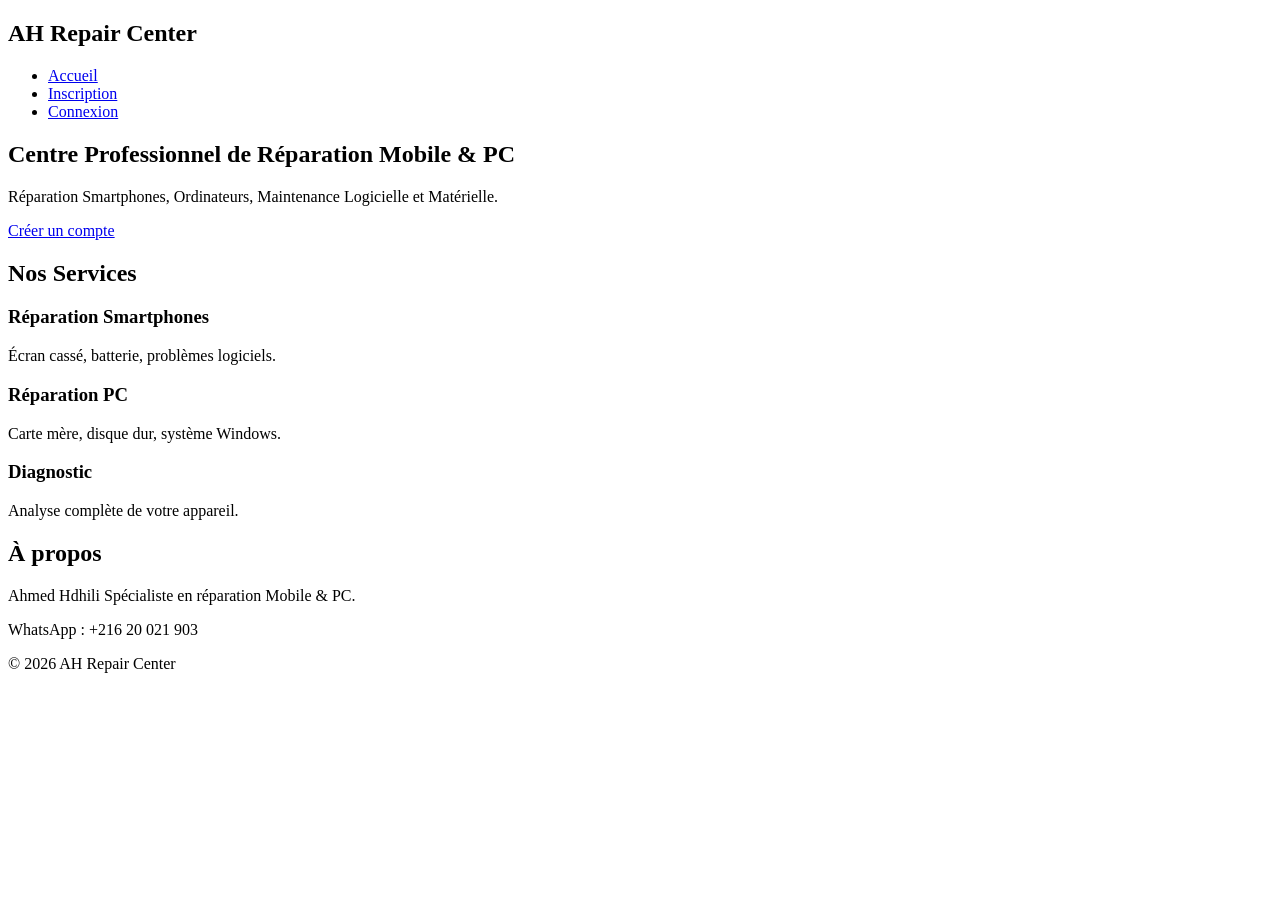
==== index.html @ b54d8ae5 ""first commit"" ====
<!DOCTYPE html>
<html lang="fr">

<head>

<meta charset="UTF-8">

<meta name="viewport" content="width=device-width, initial-scale=1.0">

<title>Ahmed Hdhili Repair Center</title>

<link rel="stylesheet" href="css/style.css">

</head>

<body>

<header>

<div class="logo">

<h2>AH Repair Center</h2>

</div>

<nav>

<ul>

<li>
<a href="index.html">Accueil</a>
</li>

<li>
<a href="register.html">Inscription</a>
</li>

<li>
<a href="login.html">Connexion</a>
</li>

</ul>

</nav>

</header>

<section class="hero">

<div class="hero-content">

<h1>
Centre Professionnel de Réparation
Mobile & PC
</h1>

<p>
Réparation Smartphones, Ordinateurs,
Maintenance Logicielle et Matérielle.
</p>

<a href="register.html" class="btn">
Créer un compte
</a>

</div>

</section>

<section class="services">

<h2>Nos Services</h2>

<div class="service-box">

<div class="card">

<h3>Réparation Smartphones</h3>

<p>
Écran cassé, batterie,
problèmes logiciels.
</p>

</div>

<div class="card">

<h3>Réparation PC</h3>

<p>
Carte mère, disque dur,
système Windows.
</p>

</div>

<div class="card">

<h3>Diagnostic</h3>

<p>
Analyse complète
de votre appareil.
</p>

</div>

</div>

</section>

<section class="about">

<h2>À propos</h2>

<p>

Ahmed Hdhili

Spécialiste en réparation
Mobile & PC.

</p>

</section>

<footer>

<p>

WhatsApp :
+216 20 021 903

</p>

<p>

© 2026 AH Repair Center

</p>

</footer>

</body>

</html>
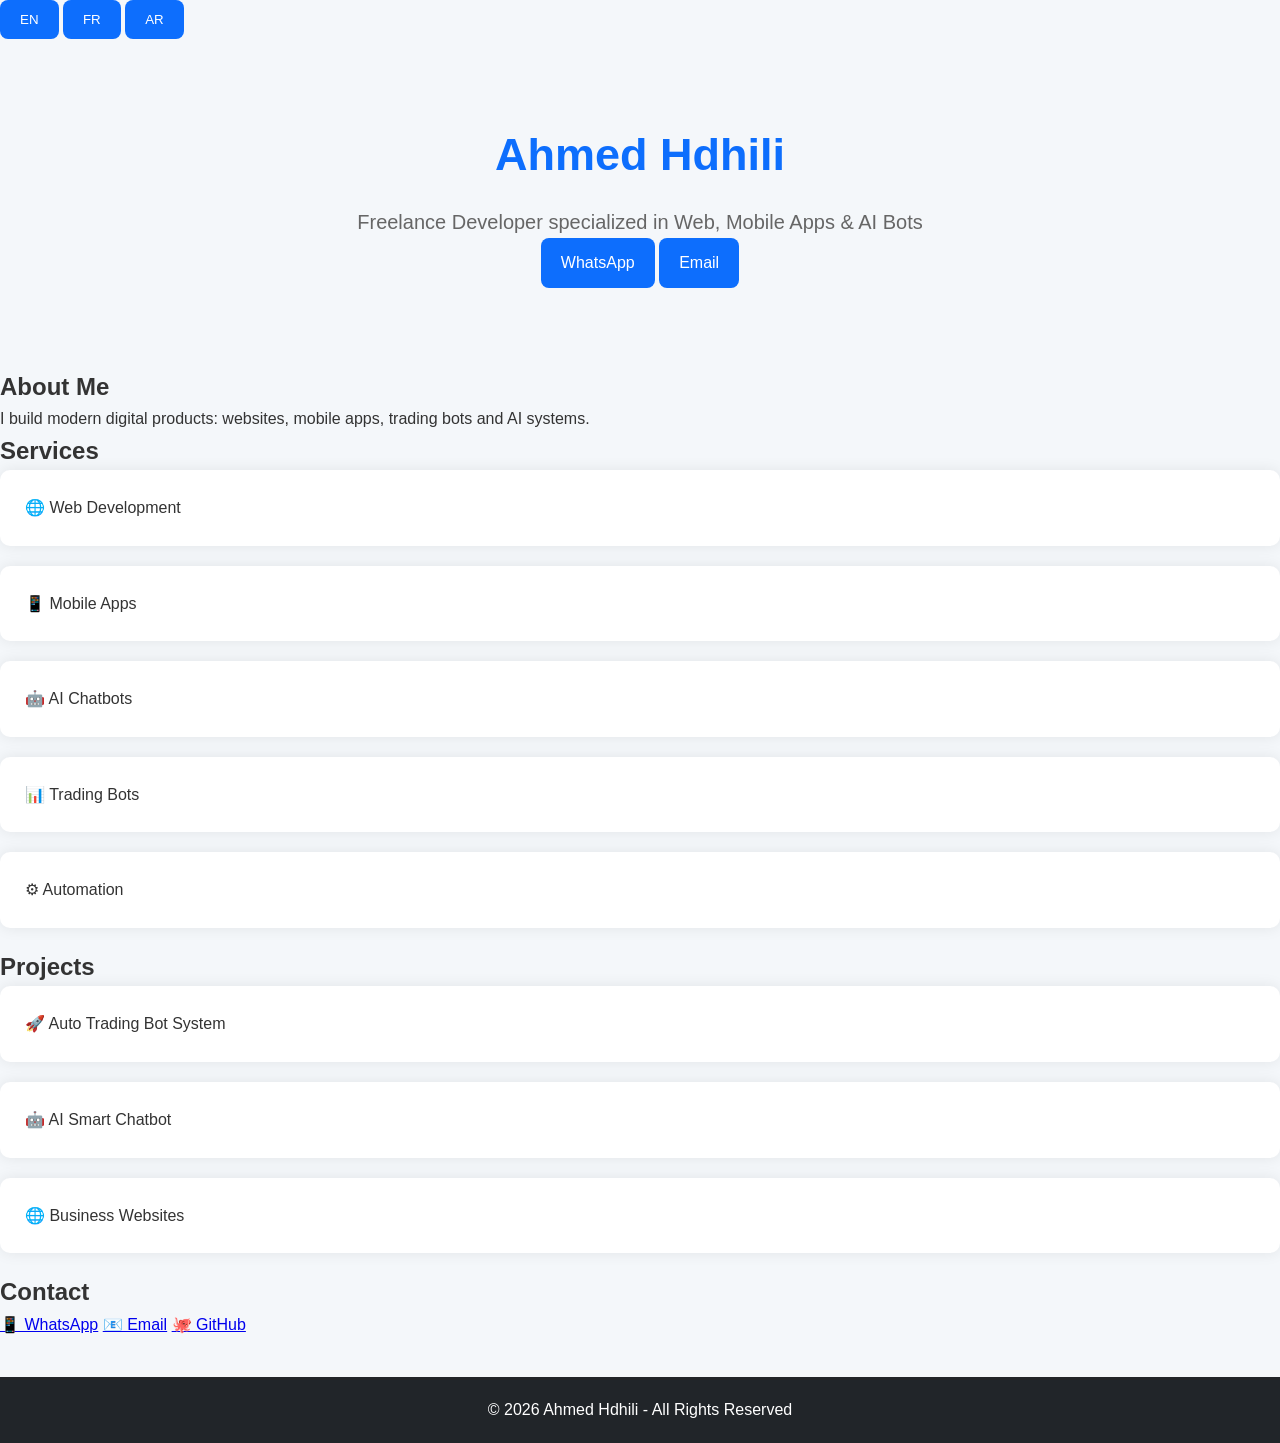
==== commit c4bf7a2a: "Update index.html" ====
--- a/index.html
+++ b/index.html
@@ -1,147 +1,110 @@
-<!DOCTYPE html>
-<html lang="fr">
-
-<head>
-
-<meta charset="UTF-8">
-
-<meta name="viewport" content="width=device-width, initial-scale=1.0">
-
-<title>Ahmed Hdhili Repair Center</title>
-
-<link rel="stylesheet" href="css/style.css">
-
-</head>
-
-<body>
-
-<header>
-
-<div class="logo">
-
-<h2>AH Repair Center</h2>
-
-</div>
-
-<nav>
-
-<ul>
-
-<li>
-<a href="index.html">Accueil</a>
-</li>
-
-<li>
-<a href="register.html">Inscription</a>
-</li>
-
-<li>
-<a href="login.html">Connexion</a>
-</li>
-
-</ul>
-
-</nav>
-
-</header>
-
-<section class="hero">
-
-<div class="hero-content">
-
-<h1>
-Centre Professionnel de Réparation
-Mobile & PC
-</h1>
-
-<p>
-Réparation Smartphones, Ordinateurs,
-Maintenance Logicielle et Matérielle.
-</p>
-
-<a href="register.html" class="btn">
-Créer un compte
-</a>
-
-</div>
-
-</section>
-
-<section class="services">
-
-<h2>Nos Services</h2>
-
-<div class="service-box">
-
-<div class="card">
-
-<h3>Réparation Smartphones</h3>
-
-<p>
-Écran cassé, batterie,
-problèmes logiciels.
-</p>
-
-</div>
-
-<div class="card">
-
-<h3>Réparation PC</h3>
-
-<p>
-Carte mère, disque dur,
-système Windows.
-</p>
-
-</div>
-
-<div class="card">
-
-<h3>Diagnostic</h3>
-
-<p>
-Analyse complète
-de votre appareil.
-</p>
-
-</div>
-
-</div>
-
-</section>
-
-<section class="about">
-
-<h2>À propos</h2>
-
-<p>
-
-Ahmed Hdhili
-
-Spécialiste en réparation
-Mobile & PC.
-
-</p>
-
-</section>
-
-<footer>
-
-<p>
-
-WhatsApp :
-+216 20 021 903
-
-</p>
-
-<p>
-
-© 2026 AH Repair Center
-
-</p>
-
-</footer>
-
-</body>
-
+<!DOCTYPE html>
+<html lang="en">
+<head>
+<meta charset="UTF-8">
+<meta name="viewport" content="width=device-width, initial-scale=1.0">
+
+<title>Ahmed Hdhili | Freelance Developer</title>
+
+<meta name="description" content="Ahmed Hdhili - Freelance Web, Mobile & AI Developer">
+<meta name="keywords" content="developer, freelancer, web, mobile, bots, tunisia">
+
+<link rel="stylesheet" href="style.css">
+
+<!-- Google Font -->
+<link href="https://fonts.googleapis.com/css2?family=Poppins:wght@300;400;600;800&display=swap" rel="stylesheet">
+
+<!-- GSAP Animation -->
+<script src="https://cdnjs.cloudflare.com/ajax/libs/gsap/3.12.2/gsap.min.js"></script>
+
+</head>
+
+<body>
+
+<!-- TOP BAR -->
+<div class="topbar">
+  <button onclick="setLang('en')">EN</button>
+  <button onclick="setLang('fr')">FR</button>
+  <button onclick="setLang('ar')">AR</button>
+</div>
+
+<!-- HERO -->
+<section class="hero">
+
+  <h1 id="name">Ahmed Hdhili</h1>
+
+  <h2 class="typing"></h2>
+
+  <p id="desc">
+    Freelance Developer specialized in Web, Mobile Apps & AI Bots
+  </p>
+
+  <div class="buttons">
+    <a href="https://wa.me/21620021903" class="btn wa">WhatsApp</a>
+    <a href="mailto:ahdhili832@gmail.com" class="btn mail">Email</a>
+  </div>
+
+</section>
+
+<!-- ABOUT -->
+<section class="section">
+  <h2>About Me</h2>
+  <p id="aboutText">
+    I build modern digital products: websites, mobile apps, trading bots and AI systems.
+  </p>
+</section>
+
+<!-- SERVICES -->
+<section class="section dark">
+
+  <h2>Services</h2>
+
+  <div class="grid">
+
+    <div class="card">🌐 Web Development</div>
+    <div class="card">📱 Mobile Apps</div>
+    <div class="card">🤖 AI Chatbots</div>
+    <div class="card">📊 Trading Bots</div>
+    <div class="card">⚙ Automation</div>
+
+  </div>
+
+</section>
+
+<!-- PROJECTS -->
+<section class="section">
+
+  <h2>Projects</h2>
+
+  <div class="grid">
+
+    <div class="card glow">🚀 Auto Trading Bot System</div>
+    <div class="card glow">🤖 AI Smart Chatbot</div>
+    <div class="card glow">🌐 Business Websites</div>
+
+  </div>
+
+</section>
+
+<!-- CONTACT -->
+<section class="section dark">
+
+  <h2>Contact</h2>
+
+  <div class="contact">
+
+    <a href="https://wa.me/21620021903" class="contact-btn">📱 WhatsApp</a>
+    <a href="mailto:ahdhili832@gmail.com" class="contact-btn">📧 Email</a>
+    <a href="https://github.com/ahmedhdhili832-dotcom" class="contact-btn">🐙 GitHub</a>
+
+  </div>
+
+</section>
+
+<footer>
+  <p>© 2026 Ahmed Hdhili - All Rights Reserved</p>
+</footer>
+
+<script src="script.js"></script>
+</body>
 </html>
--- a/style.css
+++ b/style.css
@@ -0,0 +1,241 @@
+/* =========================
+   Repair Center Style
+========================= */
+
+*{
+    margin:0;
+    padding:0;
+    box-sizing:border-box;
+    font-family:Arial, Helvetica, sans-serif;
+}
+
+body{
+    background:#f4f7fa;
+    color:#333;
+    line-height:1.6;
+}
+
+/* Header */
+
+header{
+    background:#0d6efd;
+    color:white;
+    padding:20px;
+    text-align:center;
+    box-shadow:0 2px 10px rgba(0,0,0,0.1);
+}
+
+header h1{
+    font-size:32px;
+}
+
+/* Navigation */
+
+nav{
+    background:#084298;
+    padding:15px;
+    text-align:center;
+}
+
+nav a{
+    color:white;
+    text-decoration:none;
+    margin:0 15px;
+    font-weight:bold;
+    transition:0.3s;
+}
+
+nav a:hover{
+    color:#ffc107;
+}
+
+/* Main Container */
+
+.container{
+    width:90%;
+    max-width:1200px;
+    margin:30px auto;
+}
+
+/* Cards */
+
+.card{
+    background:white;
+    padding:25px;
+    border-radius:10px;
+    box-shadow:0 0 15px rgba(0,0,0,0.08);
+    margin-bottom:20px;
+}
+
+.card h2{
+    margin-bottom:15px;
+    color:#0d6efd;
+}
+
+/* Forms */
+
+form{
+    background:white;
+    padding:25px;
+    border-radius:10px;
+    box-shadow:0 0 15px rgba(0,0,0,0.08);
+}
+
+input,
+select,
+textarea{
+    width:100%;
+    padding:12px;
+    margin:10px 0;
+    border:1px solid #ccc;
+    border-radius:8px;
+    font-size:16px;
+}
+
+input:focus,
+select:focus,
+textarea:focus{
+    border-color:#0d6efd;
+    outline:none;
+}
+
+/* Buttons */
+
+button,
+.btn{
+    background:#0d6efd;
+    color:white;
+    border:none;
+    padding:12px 20px;
+    border-radius:8px;
+    cursor:pointer;
+    text-decoration:none;
+    display:inline-block;
+    transition:0.3s;
+}
+
+button:hover,
+.btn:hover{
+    background:#084298;
+}
+
+/* Tables */
+
+table{
+    width:100%;
+    border-collapse:collapse;
+    background:white;
+    box-shadow:0 0 10px rgba(0,0,0,0.08);
+}
+
+table th{
+    background:#0d6efd;
+    color:white;
+    padding:12px;
+}
+
+table td{
+    padding:12px;
+    border-bottom:1px solid #ddd;
+}
+
+table tr:hover{
+    background:#f8f9fa;
+}
+
+/* Status Colors */
+
+.pending{
+    color:#ffc107;
+    font-weight:bold;
+}
+
+.diagnostic{
+    color:#0dcaf0;
+    font-weight:bold;
+}
+
+.repairing{
+    color:#fd7e14;
+    font-weight:bold;
+}
+
+.completed{
+    color:#198754;
+    font-weight:bold;
+}
+
+/* Dashboard */
+
+.stats{
+    display:flex;
+    gap:20px;
+    flex-wrap:wrap;
+}
+
+.stat-box{
+    flex:1;
+    min-width:250px;
+    background:white;
+    padding:20px;
+    border-radius:10px;
+    text-align:center;
+    box-shadow:0 0 15px rgba(0,0,0,0.08);
+}
+
+.stat-box h3{
+    color:#0d6efd;
+    margin-bottom:10px;
+}
+
+.stat-box p{
+    font-size:28px;
+    font-weight:bold;
+}
+
+/* Hero Section */
+
+.hero{
+    text-align:center;
+    padding:80px 20px;
+}
+
+.hero h1{
+    font-size:45px;
+    color:#0d6efd;
+    margin-bottom:15px;
+}
+
+.hero p{
+    font-size:20px;
+    color:#666;
+}
+
+/* Footer */
+
+footer{
+    background:#212529;
+    color:white;
+    text-align:center;
+    padding:20px;
+    margin-top:40px;
+}
+
+/* Responsive */
+
+@media(max-width:768px){
+
+    .stats{
+        flex-direction:column;
+    }
+
+    .hero h1{
+        font-size:32px;
+    }
+
+    nav a{
+        display:block;
+        margin:10px 0;
+    }
+
+}
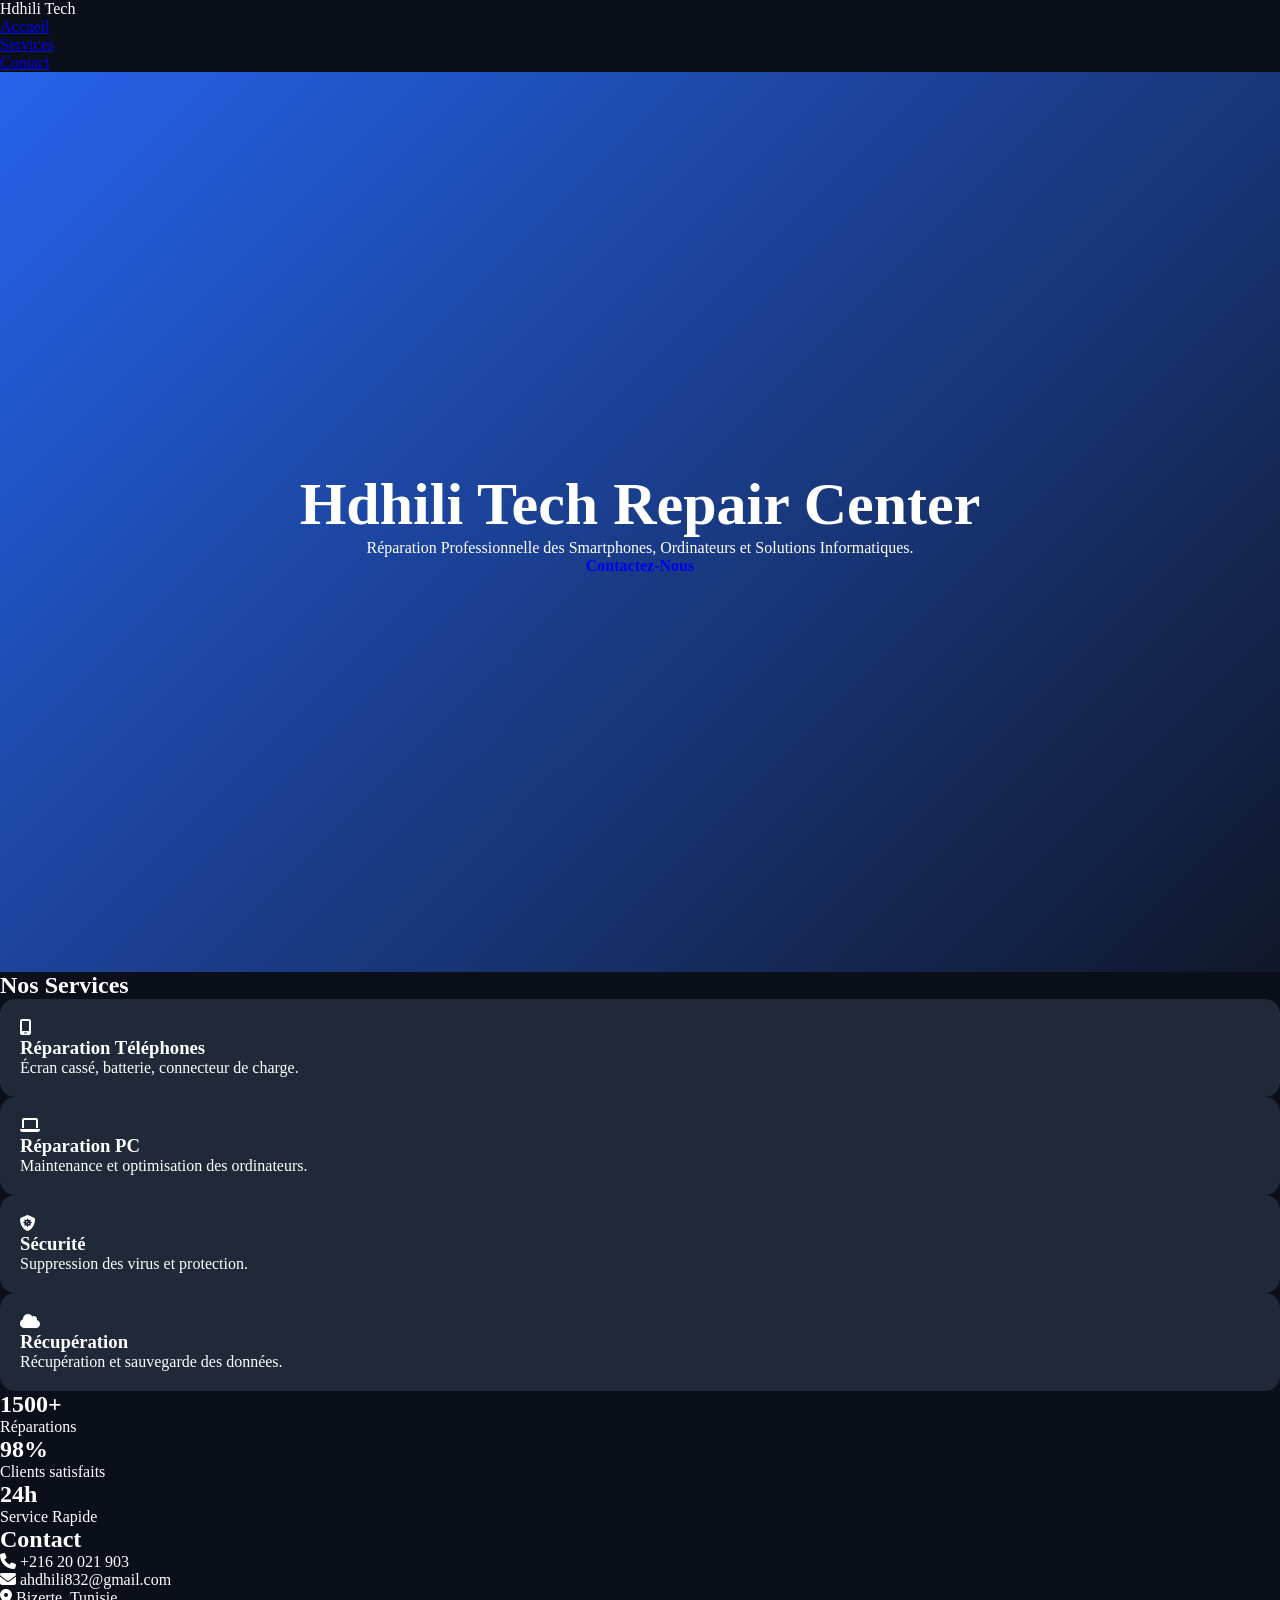
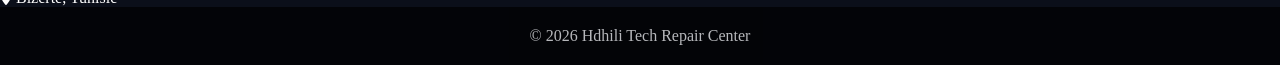
==== commit 0915f450: "Update index.html" ====
--- a/index.html
+++ b/index.html
@@ -1,110 +1,128 @@
 <!DOCTYPE html>
-<html lang="en">
+<html lang="fr">
 <head>
 <meta charset="UTF-8">
 <meta name="viewport" content="width=device-width, initial-scale=1.0">
-
-<title>Ahmed Hdhili | Freelance Developer</title>
-
-<meta name="description" content="Ahmed Hdhili - Freelance Web, Mobile & AI Developer">
-<meta name="keywords" content="developer, freelancer, web, mobile, bots, tunisia">
+<title>Hdhili Tech Repair Center</title>
 
 <link rel="stylesheet" href="style.css">
 
-<!-- Google Font -->
-<link href="https://fonts.googleapis.com/css2?family=Poppins:wght@300;400;600;800&display=swap" rel="stylesheet">
-
-<!-- GSAP Animation -->
-<script src="https://cdnjs.cloudflare.com/ajax/libs/gsap/3.12.2/gsap.min.js"></script>
-
+<link rel="stylesheet"
+href="https://cdnjs.cloudflare.com/ajax/libs/font-awesome/6.5.1/css/all.min.css">
 </head>
 
 <body>
 
-<!-- TOP BAR -->
-<div class="topbar">
-  <button onclick="setLang('en')">EN</button>
-  <button onclick="setLang('fr')">FR</button>
-  <button onclick="setLang('ar')">AR</button>
-</div>
+<nav>
+    <div class="logo">Hdhili Tech</div>
 
-<!-- HERO -->
-<section class="hero">
+    <ul>
+        <li><a href="#home">Accueil</a></li>
+        <li><a href="#services">Services</a></li>
+        <li><a href="#contact">Contact</a></li>
+    </ul>
+</nav>
 
-  <h1 id="name">Ahmed Hdhili</h1>
+<section class="hero" id="home">
 
-  <h2 class="typing"></h2>
+    <div class="hero-content">
 
-  <p id="desc">
-    Freelance Developer specialized in Web, Mobile Apps & AI Bots
-  </p>
+        <h1>Hdhili Tech Repair Center</h1>
 
-  <div class="buttons">
-    <a href="https://wa.me/21620021903" class="btn wa">WhatsApp</a>
-    <a href="mailto:ahdhili832@gmail.com" class="btn mail">Email</a>
-  </div>
+        <p>
+            Réparation Professionnelle des Smartphones,
+            Ordinateurs et Solutions Informatiques.
+        </p>
+
+        <a href="#contact" class="btn">
+            Contactez-Nous
+        </a>
+
+    </div>
 
 </section>
 
-<!-- ABOUT -->
-<section class="section">
-  <h2>About Me</h2>
-  <p id="aboutText">
-    I build modern digital products: websites, mobile apps, trading bots and AI systems.
-  </p>
-</section>
+<section id="services">
 
-<!-- SERVICES -->
-<section class="section dark">
+    <h2 class="title">Nos Services</h2>
 
-  <h2>Services</h2>
+    <div class="services">
 
-  <div class="grid">
+        <div class="card">
+            <i class="fas fa-mobile-screen"></i>
+            <h3>Réparation Téléphones</h3>
+            <p>Écran cassé, batterie, connecteur de charge.</p>
+        </div>
 
-    <div class="card">🌐 Web Development</div>
-    <div class="card">📱 Mobile Apps</div>
-    <div class="card">🤖 AI Chatbots</div>
-    <div class="card">📊 Trading Bots</div>
-    <div class="card">⚙ Automation</div>
+        <div class="card">
+            <i class="fas fa-laptop"></i>
+            <h3>Réparation PC</h3>
+            <p>Maintenance et optimisation des ordinateurs.</p>
+        </div>
 
-  </div>
+        <div class="card">
+            <i class="fas fa-shield-virus"></i>
+            <h3>Sécurité</h3>
+            <p>Suppression des virus et protection.</p>
+        </div>
+
+        <div class="card">
+            <i class="fas fa-cloud"></i>
+            <h3>Récupération</h3>
+            <p>Récupération et sauvegarde des données.</p>
+        </div>
+
+    </div>
 
 </section>
 
-<!-- PROJECTS -->
-<section class="section">
+<section class="stats">
 
-  <h2>Projects</h2>
+    <div class="stat">
+        <h2>1500+</h2>
+        <p>Réparations</p>
+    </div>
 
-  <div class="grid">
+    <div class="stat">
+        <h2>98%</h2>
+        <p>Clients satisfaits</p>
+    </div>
 
-    <div class="card glow">🚀 Auto Trading Bot System</div>
-    <div class="card glow">🤖 AI Smart Chatbot</div>
-    <div class="card glow">🌐 Business Websites</div>
-
-  </div>
+    <div class="stat">
+        <h2>24h</h2>
+        <p>Service Rapide</p>
+    </div>
 
 </section>
 
-<!-- CONTACT -->
-<section class="section dark">
+<section id="contact">
 
-  <h2>Contact</h2>
+    <h2 class="title">Contact</h2>
 
-  <div class="contact">
+    <div class="contact">
 
-    <a href="https://wa.me/21620021903" class="contact-btn">📱 WhatsApp</a>
-    <a href="mailto:ahdhili832@gmail.com" class="contact-btn">📧 Email</a>
-    <a href="https://github.com/ahmedhdhili832-dotcom" class="contact-btn">🐙 GitHub</a>
+        <p>
+            <i class="fas fa-phone"></i>
+            +216 20 021 903
+        </p>
 
-  </div>
+        <p>
+            <i class="fas fa-envelope"></i>
+            ahdhili832@gmail.com
+        </p>
+
+        <p>
+            <i class="fas fa-location-dot"></i>
+            Bizerte, Tunisie
+        </p>
+
+    </div>
 
 </section>
 
 <footer>
-  <p>© 2026 Ahmed Hdhili - All Rights Reserved</p>
+    © 2026 Hdhili Tech Repair Center
 </footer>
 
-<script src="script.js"></script>
 </body>
-</html>+</html>
--- a/style.css
+++ b/style.css
@@ -1,241 +1,130 @@
-/* =========================
-   Repair Center Style
-========================= */
-
 *{
-    margin:0;
-    padding:0;
-    box-sizing:border-box;
-    font-family:Arial, Helvetica, sans-serif;
+margin:0;
+padding:0;
+box-sizing:border-box;
+font-family:Poppins;
 }
 
 body{
-    background:#f4f7fa;
-    color:#333;
-    line-height:1.6;
+background:#0b0f1a;
+color:white;
 }
 
-/* Header */
-
-header{
-    background:#0d6efd;
-    color:white;
-    padding:20px;
-    text-align:center;
-    box-shadow:0 2px 10px rgba(0,0,0,0.1);
+/* TOP BAR */
+.topbar{
+position:fixed;
+top:10px;
+right:10px;
+z-index:1000;
 }
 
-header h1{
-    font-size:32px;
+.topbar button{
+margin:5px;
+padding:8px 12px;
+border:none;
+border-radius:10px;
+cursor:pointer;
+background:#2563eb;
+color:white;
 }
 
-/* Navigation */
-
-nav{
-    background:#084298;
-    padding:15px;
-    text-align:center;
-}
-
-nav a{
-    color:white;
-    text-decoration:none;
-    margin:0 15px;
-    font-weight:bold;
-    transition:0.3s;
-}
-
-nav a:hover{
-    color:#ffc107;
-}
-
-/* Main Container */
-
-.container{
-    width:90%;
-    max-width:1200px;
-    margin:30px auto;
-}
-
-/* Cards */
-
-.card{
-    background:white;
-    padding:25px;
-    border-radius:10px;
-    box-shadow:0 0 15px rgba(0,0,0,0.08);
-    margin-bottom:20px;
-}
-
-.card h2{
-    margin-bottom:15px;
-    color:#0d6efd;
-}
-
-/* Forms */
-
-form{
-    background:white;
-    padding:25px;
-    border-radius:10px;
-    box-shadow:0 0 15px rgba(0,0,0,0.08);
-}
-
-input,
-select,
-textarea{
-    width:100%;
-    padding:12px;
-    margin:10px 0;
-    border:1px solid #ccc;
-    border-radius:8px;
-    font-size:16px;
-}
-
-input:focus,
-select:focus,
-textarea:focus{
-    border-color:#0d6efd;
-    outline:none;
-}
-
-/* Buttons */
-
-button,
-.btn{
-    background:#0d6efd;
-    color:white;
-    border:none;
-    padding:12px 20px;
-    border-radius:8px;
-    cursor:pointer;
-    text-decoration:none;
-    display:inline-block;
-    transition:0.3s;
-}
-
-button:hover,
-.btn:hover{
-    background:#084298;
-}
-
-/* Tables */
-
-table{
-    width:100%;
-    border-collapse:collapse;
-    background:white;
-    box-shadow:0 0 10px rgba(0,0,0,0.08);
-}
-
-table th{
-    background:#0d6efd;
-    color:white;
-    padding:12px;
-}
-
-table td{
-    padding:12px;
-    border-bottom:1px solid #ddd;
-}
-
-table tr:hover{
-    background:#f8f9fa;
-}
-
-/* Status Colors */
-
-.pending{
-    color:#ffc107;
-    font-weight:bold;
-}
-
-.diagnostic{
-    color:#0dcaf0;
-    font-weight:bold;
-}
-
-.repairing{
-    color:#fd7e14;
-    font-weight:bold;
-}
-
-.completed{
-    color:#198754;
-    font-weight:bold;
-}
-
-/* Dashboard */
-
-.stats{
-    display:flex;
-    gap:20px;
-    flex-wrap:wrap;
-}
-
-.stat-box{
-    flex:1;
-    min-width:250px;
-    background:white;
-    padding:20px;
-    border-radius:10px;
-    text-align:center;
-    box-shadow:0 0 15px rgba(0,0,0,0.08);
-}
-
-.stat-box h3{
-    color:#0d6efd;
-    margin-bottom:10px;
-}
-
-.stat-box p{
-    font-size:28px;
-    font-weight:bold;
-}
-
-/* Hero Section */
-
+/* HERO */
 .hero{
-    text-align:center;
-    padding:80px 20px;
+height:100vh;
+display:flex;
+flex-direction:column;
+justify-content:center;
+align-items:center;
+text-align:center;
+background:linear-gradient(135deg,#2563eb,#0f172a);
 }
 
 .hero h1{
-    font-size:45px;
-    color:#0d6efd;
-    margin-bottom:15px;
+font-size:60px;
+font-weight:800;
 }
 
-.hero p{
-    font-size:20px;
-    color:#666;
+.typing{
+margin-top:10px;
+font-size:22px;
+color:#a5b4fc;
 }
 
-/* Footer */
+.buttons{
+margin-top:20px;
+}
+
+.btn{
+padding:12px 20px;
+margin:10px;
+border-radius:25px;
+text-decoration:none;
+font-weight:bold;
+transition:0.3s;
+}
+
+.wa{background:#25D366;color:black;}
+.mail{background:#3b82f6;color:white;}
+
+.btn:hover{
+transform:scale(1.1);
+}
+
+/* SECTIONS */
+.section{
+padding:80px 20px;
+text-align:center;
+}
+
+.dark{
+background:#111827;
+}
+
+/* GRID */
+.grid{
+display:grid;
+grid-template-columns:repeat(auto-fit,minmax(220px,1fr));
+gap:20px;
+margin-top:40px;
+}
+
+.card{
+background:#1f2937;
+padding:20px;
+border-radius:15px;
+transition:0.3s;
+}
+
+.card:hover{
+transform:translateY(-10px);
+background:#2563eb;
+}
+
+.glow{
+box-shadow:0 0 15px rgba(37,99,235,0.5);
+}
+
+/* CONTACT */
+.contact-btn{
+display:block;
+margin:15px auto;
+width:220px;
+padding:15px;
+background:#1f2937;
+color:white;
+text-decoration:none;
+border-radius:10px;
+transition:0.3s;
+}
+
+.contact-btn:hover{
+background:#2563eb;
+transform:scale(1.05);
+}
 
 footer{
-    background:#212529;
-    color:white;
-    text-align:center;
-    padding:20px;
-    margin-top:40px;
-}
-
-/* Responsive */
-
-@media(max-width:768px){
-
-    .stats{
-        flex-direction:column;
-    }
-
-    .hero h1{
-        font-size:32px;
-    }
-
-    nav a{
-        display:block;
-        margin:10px 0;
-    }
-
+text-align:center;
+padding:20px;
+background:black;
+opacity:0.7;
 }
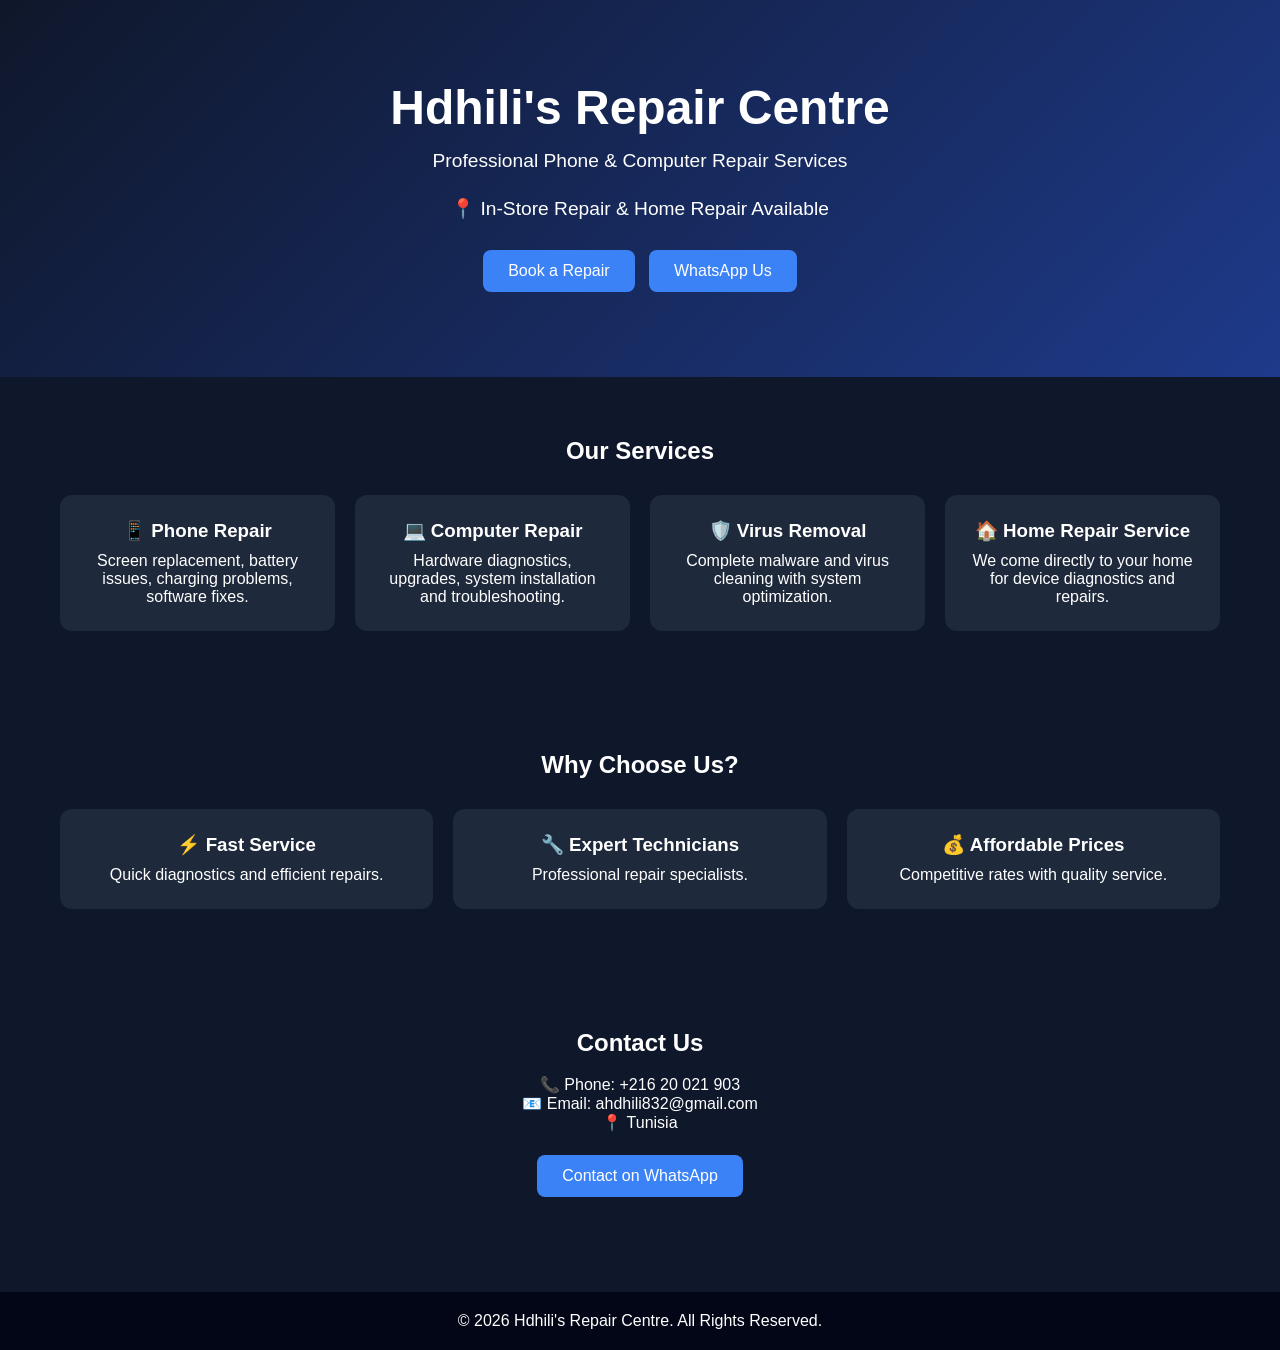
==== commit 24f2f15b: "Update index.html" ====
--- a/index.html
+++ b/index.html
@@ -1,128 +1,165 @@
 <!DOCTYPE html>
-<html lang="fr">
+<html lang="en">
 <head>
 <meta charset="UTF-8">
 <meta name="viewport" content="width=device-width, initial-scale=1.0">
-<title>Hdhili Tech Repair Center</title>
+<title>Hdhili's Repair Centre</title>
 
-<link rel="stylesheet" href="style.css">
+<style>
+*{
+    margin:0;
+    padding:0;
+    box-sizing:border-box;
+    font-family:Arial, sans-serif;
+}
 
-<link rel="stylesheet"
-href="https://cdnjs.cloudflare.com/ajax/libs/font-awesome/6.5.1/css/all.min.css">
+body{
+    background:#0f172a;
+    color:white;
+}
+
+header{
+    background:linear-gradient(135deg,#0f172a,#1e3a8a);
+    text-align:center;
+    padding:80px 20px;
+}
+
+header h1{
+    font-size:3rem;
+    margin-bottom:15px;
+}
+
+header p{
+    font-size:1.2rem;
+    margin-bottom:25px;
+}
+
+.btn{
+    display:inline-block;
+    padding:12px 25px;
+    background:#3b82f6;
+    color:white;
+    text-decoration:none;
+    border-radius:8px;
+    margin:5px;
+}
+
+section{
+    padding:60px 20px;
+    max-width:1200px;
+    margin:auto;
+}
+
+.services{
+    display:grid;
+    grid-template-columns:repeat(auto-fit,minmax(250px,1fr));
+    gap:20px;
+}
+
+.card{
+    background:#1e293b;
+    padding:25px;
+    border-radius:12px;
+    text-align:center;
+}
+
+.card h3{
+    margin-bottom:10px;
+}
+
+.contact{
+    text-align:center;
+}
+
+footer{
+    background:#020617;
+    text-align:center;
+    padding:20px;
+    margin-top:30px;
+}
+</style>
 </head>
 
 <body>
 
-<nav>
-    <div class="logo">Hdhili Tech</div>
+<header>
+    <h1>Hdhili's Repair Centre</h1>
+    <p>Professional Phone & Computer Repair Services</p>
+    <p>📍 In-Store Repair & Home Repair Available</p>
 
-    <ul>
-        <li><a href="#home">Accueil</a></li>
-        <li><a href="#services">Services</a></li>
-        <li><a href="#contact">Contact</a></li>
-    </ul>
-</nav>
+    <a href="#contact" class="btn">Book a Repair</a>
+    <a href="https://wa.me/21620021903" class="btn">WhatsApp Us</a>
+</header>
 
-<section class="hero" id="home">
-
-    <div class="hero-content">
-
-        <h1>Hdhili Tech Repair Center</h1>
-
-        <p>
-            Réparation Professionnelle des Smartphones,
-            Ordinateurs et Solutions Informatiques.
-        </p>
-
-        <a href="#contact" class="btn">
-            Contactez-Nous
-        </a>
-
-    </div>
-
-</section>
-
-<section id="services">
-
-    <h2 class="title">Nos Services</h2>
+<section>
+    <h2 style="text-align:center;margin-bottom:30px;">Our Services</h2>
 
     <div class="services">
 
         <div class="card">
-            <i class="fas fa-mobile-screen"></i>
-            <h3>Réparation Téléphones</h3>
-            <p>Écran cassé, batterie, connecteur de charge.</p>
+            <h3>📱 Phone Repair</h3>
+            <p>Screen replacement, battery issues, charging problems, software fixes.</p>
         </div>
 
         <div class="card">
-            <i class="fas fa-laptop"></i>
-            <h3>Réparation PC</h3>
-            <p>Maintenance et optimisation des ordinateurs.</p>
+            <h3>💻 Computer Repair</h3>
+            <p>Hardware diagnostics, upgrades, system installation and troubleshooting.</p>
         </div>
 
         <div class="card">
-            <i class="fas fa-shield-virus"></i>
-            <h3>Sécurité</h3>
-            <p>Suppression des virus et protection.</p>
+            <h3>🛡️ Virus Removal</h3>
+            <p>Complete malware and virus cleaning with system optimization.</p>
         </div>
 
         <div class="card">
-            <i class="fas fa-cloud"></i>
-            <h3>Récupération</h3>
-            <p>Récupération et sauvegarde des données.</p>
+            <h3>🏠 Home Repair Service</h3>
+            <p>We come directly to your home for device diagnostics and repairs.</p>
         </div>
 
     </div>
-
 </section>
 
-<section class="stats">
+<section>
+    <h2 style="text-align:center;margin-bottom:30px;">Why Choose Us?</h2>
 
-    <div class="stat">
-        <h2>1500+</h2>
-        <p>Réparations</p>
+    <div class="services">
+
+        <div class="card">
+            <h3>⚡ Fast Service</h3>
+            <p>Quick diagnostics and efficient repairs.</p>
+        </div>
+
+        <div class="card">
+            <h3>🔧 Expert Technicians</h3>
+            <p>Professional repair specialists.</p>
+        </div>
+
+        <div class="card">
+            <h3>💰 Affordable Prices</h3>
+            <p>Competitive rates with quality service.</p>
+        </div>
+
     </div>
-
-    <div class="stat">
-        <h2>98%</h2>
-        <p>Clients satisfaits</p>
-    </div>
-
-    <div class="stat">
-        <h2>24h</h2>
-        <p>Service Rapide</p>
-    </div>
-
 </section>
 
-<section id="contact">
+<section id="contact" class="contact">
+    <h2>Contact Us</h2>
+    <br>
 
-    <h2 class="title">Contact</h2>
+    <p>📞 Phone: +216 20 021 903</p>
+    <p>📧 Email: ahdhili832@gmail.com</p>
+    <p>📍 Tunisia</p>
 
-    <div class="contact">
+    <br>
 
-        <p>
-            <i class="fas fa-phone"></i>
-            +216 20 021 903
-        </p>
-
-        <p>
-            <i class="fas fa-envelope"></i>
-            ahdhili832@gmail.com
-        </p>
-
-        <p>
-            <i class="fas fa-location-dot"></i>
-            Bizerte, Tunisie
-        </p>
-
-    </div>
-
+    <a href="https://wa.me/21620021903" class="btn">
+        Contact on WhatsApp
+    </a>
 </section>
 
 <footer>
-    © 2026 Hdhili Tech Repair Center
+    <p>© 2026 Hdhili's Repair Centre. All Rights Reserved.</p>
 </footer>
 
 </body>
-</html>
+</html>
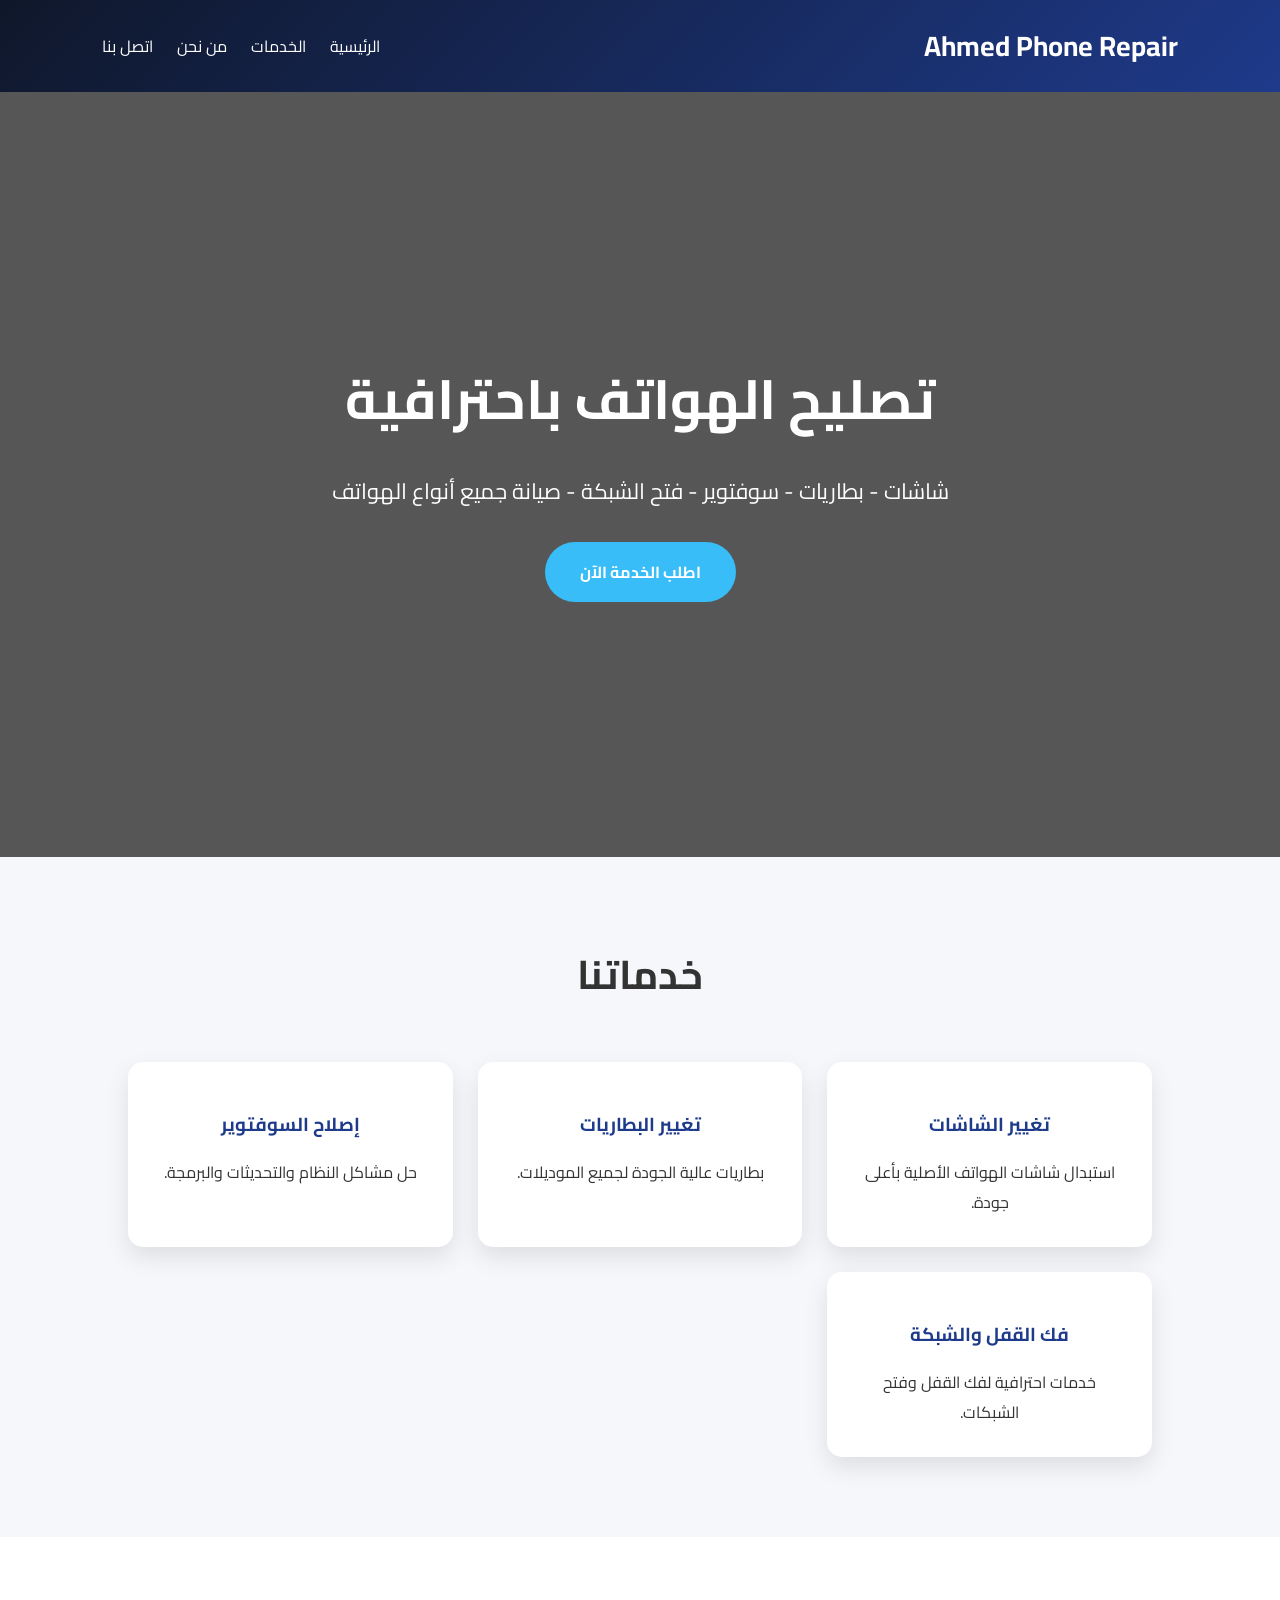
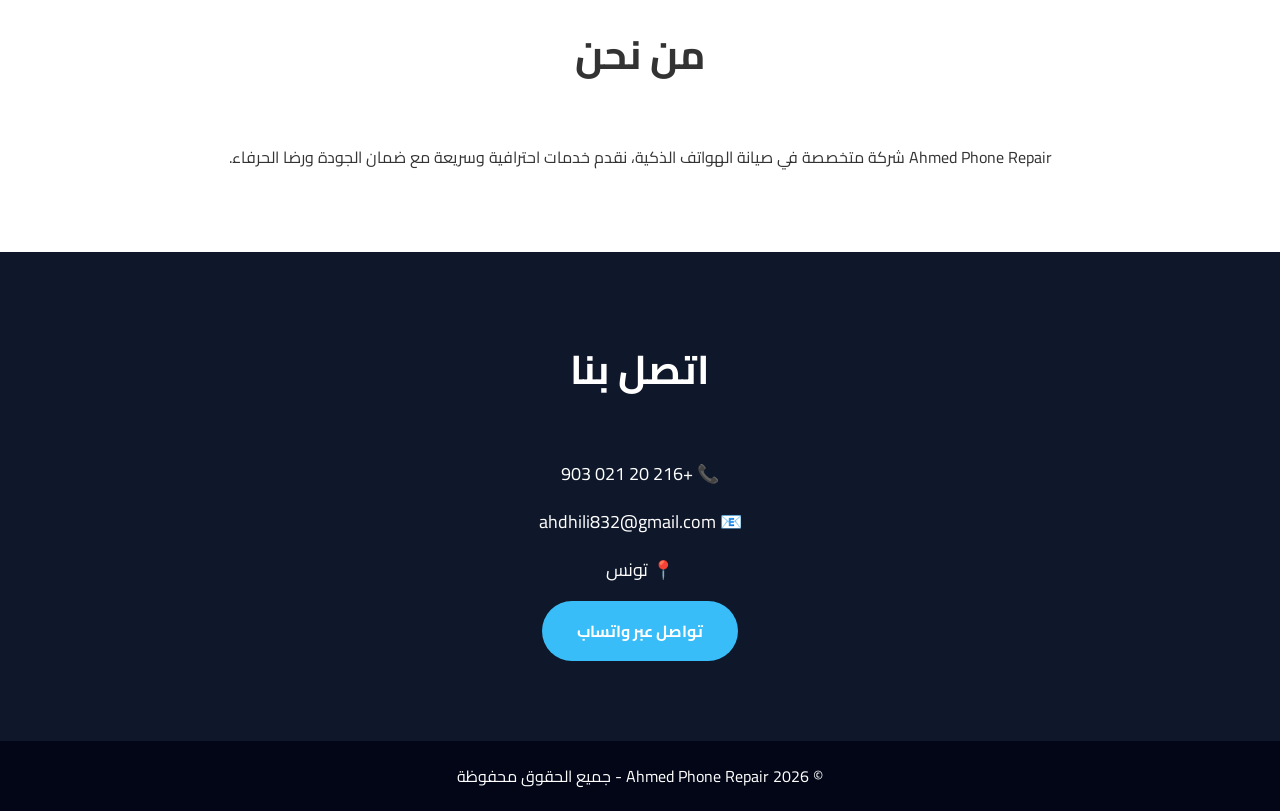
==== commit f3bac78d: "Update index.html" ====
--- a/index.html
+++ b/index.html
@@ -1,165 +1,228 @@
 <!DOCTYPE html>
-<html lang="en">
+<html lang="ar" dir="rtl">
 <head>
 <meta charset="UTF-8">
 <meta name="viewport" content="width=device-width, initial-scale=1.0">
-<title>Hdhili's Repair Centre</title>
+<title>Ahmed Phone Repair</title>
+
+<link href="https://fonts.googleapis.com/css2?family=Cairo:wght@300;400;600;700&display=swap" rel="stylesheet">
 
 <style>
 *{
     margin:0;
     padding:0;
     box-sizing:border-box;
-    font-family:Arial, sans-serif;
+    font-family:'Cairo',sans-serif;
 }
 
 body{
-    background:#0f172a;
-    color:white;
+    background:#f5f7fa;
+    color:#333;
 }
 
 header{
     background:linear-gradient(135deg,#0f172a,#1e3a8a);
-    text-align:center;
-    padding:80px 20px;
-}
-
-header h1{
-    font-size:3rem;
-    margin-bottom:15px;
-}
-
-header p{
-    font-size:1.2rem;
-    margin-bottom:25px;
+    color:white;
+    padding:20px 8%;
+    display:flex;
+    justify-content:space-between;
+    align-items:center;
+}
+
+.logo{
+    font-size:28px;
+    font-weight:700;
+}
+
+nav a{
+    color:white;
+    text-decoration:none;
+    margin-right:20px;
+    transition:.3s;
+}
+
+nav a:hover{
+    color:#38bdf8;
+}
+
+.hero{
+    min-height:85vh;
+    display:flex;
+    align-items:center;
+    justify-content:center;
+    text-align:center;
+    padding:50px 10%;
+    background:linear-gradient(rgba(0,0,0,.65),rgba(0,0,0,.65)),
+    url('https://images.unsplash.com/photo-1511707171634-5f897ff02aa9');
+    background-size:cover;
+    background-position:center;
+    color:white;
+}
+
+.hero-content h1{
+    font-size:55px;
+    margin-bottom:20px;
+}
+
+.hero-content p{
+    font-size:22px;
+    margin-bottom:30px;
 }
 
 .btn{
     display:inline-block;
-    padding:12px 25px;
-    background:#3b82f6;
+    padding:15px 35px;
+    background:#38bdf8;
     color:white;
     text-decoration:none;
-    border-radius:8px;
-    margin:5px;
-}
-
-section{
-    padding:60px 20px;
-    max-width:1200px;
-    margin:auto;
+    border-radius:50px;
+    font-weight:bold;
+    transition:.3s;
+}
+
+.btn:hover{
+    background:#0284c7;
 }
 
 .services{
+    padding:80px 10%;
+}
+
+.section-title{
+    text-align:center;
+    font-size:40px;
+    margin-bottom:50px;
+}
+
+.cards{
     display:grid;
     grid-template-columns:repeat(auto-fit,minmax(250px,1fr));
-    gap:20px;
+    gap:25px;
 }
 
 .card{
-    background:#1e293b;
-    padding:25px;
-    border-radius:12px;
-    text-align:center;
+    background:white;
+    padding:30px;
+    border-radius:15px;
+    text-align:center;
+    box-shadow:0 10px 25px rgba(0,0,0,.1);
+    transition:.3s;
+}
+
+.card:hover{
+    transform:translateY(-10px);
 }
 
 .card h3{
-    margin-bottom:10px;
+    margin:15px 0;
+    color:#1e3a8a;
+}
+
+.about{
+    background:white;
+    padding:80px 10%;
+    text-align:center;
 }
 
 .contact{
-    text-align:center;
+    padding:80px 10%;
+    background:#0f172a;
+    color:white;
+    text-align:center;
+}
+
+.contact p{
+    margin:15px 0;
+    font-size:18px;
 }
 
 footer{
     background:#020617;
+    color:white;
     text-align:center;
     padding:20px;
-    margin-top:30px;
+}
+
+@media(max-width:768px){
+.hero-content h1{
+font-size:35px;
+}
 }
 </style>
+
 </head>
-
 <body>
 
 <header>
-    <h1>Hdhili's Repair Centre</h1>
-    <p>Professional Phone & Computer Repair Services</p>
-    <p>📍 In-Store Repair & Home Repair Available</p>
-
-    <a href="#contact" class="btn">Book a Repair</a>
-    <a href="https://wa.me/21620021903" class="btn">WhatsApp Us</a>
+<div class="logo">Ahmed Phone Repair</div>
+
+<nav>
+<a href="#">الرئيسية</a>
+<a href="#services">الخدمات</a>
+<a href="#about">من نحن</a>
+<a href="#contact">اتصل بنا</a>
+</nav>
 </header>
 
-<section>
-    <h2 style="text-align:center;margin-bottom:30px;">Our Services</h2>
-
-    <div class="services">
-
-        <div class="card">
-            <h3>📱 Phone Repair</h3>
-            <p>Screen replacement, battery issues, charging problems, software fixes.</p>
-        </div>
-
-        <div class="card">
-            <h3>💻 Computer Repair</h3>
-            <p>Hardware diagnostics, upgrades, system installation and troubleshooting.</p>
-        </div>
-
-        <div class="card">
-            <h3>🛡️ Virus Removal</h3>
-            <p>Complete malware and virus cleaning with system optimization.</p>
-        </div>
-
-        <div class="card">
-            <h3>🏠 Home Repair Service</h3>
-            <p>We come directly to your home for device diagnostics and repairs.</p>
-        </div>
-
-    </div>
-</section>
-
-<section>
-    <h2 style="text-align:center;margin-bottom:30px;">Why Choose Us?</h2>
-
-    <div class="services">
-
-        <div class="card">
-            <h3>⚡ Fast Service</h3>
-            <p>Quick diagnostics and efficient repairs.</p>
-        </div>
-
-        <div class="card">
-            <h3>🔧 Expert Technicians</h3>
-            <p>Professional repair specialists.</p>
-        </div>
-
-        <div class="card">
-            <h3>💰 Affordable Prices</h3>
-            <p>Competitive rates with quality service.</p>
-        </div>
-
-    </div>
-</section>
-
-<section id="contact" class="contact">
-    <h2>Contact Us</h2>
-    <br>
-
-    <p>📞 Phone: +216 20 021 903</p>
-    <p>📧 Email: ahdhili832@gmail.com</p>
-    <p>📍 Tunisia</p>
-
-    <br>
-
-    <a href="https://wa.me/21620021903" class="btn">
-        Contact on WhatsApp
-    </a>
+<section class="hero">
+<div class="hero-content">
+<h1>تصليح الهواتف باحترافية</h1>
+<p>شاشات - بطاريات - سوفتوير - فتح الشبكة - صيانة جميع أنواع الهواتف</p>
+<a href="#contact" class="btn">اطلب الخدمة الآن</a>
+</div>
+</section>
+
+<section class="services" id="services">
+<h2 class="section-title">خدماتنا</h2>
+
+<div class="cards">
+
+<div class="card">
+<h3>تغيير الشاشات</h3>
+<p>استبدال شاشات الهواتف الأصلية بأعلى جودة.</p>
+</div>
+
+<div class="card">
+<h3>تغيير البطاريات</h3>
+<p>بطاريات عالية الجودة لجميع الموديلات.</p>
+</div>
+
+<div class="card">
+<h3>إصلاح السوفتوير</h3>
+<p>حل مشاكل النظام والتحديثات والبرمجة.</p>
+</div>
+
+<div class="card">
+<h3>فك القفل والشبكة</h3>
+<p>خدمات احترافية لفك القفل وفتح الشبكات.</p>
+</div>
+
+</div>
+</section>
+
+<section class="about" id="about">
+<h2 class="section-title">من نحن</h2>
+<p>
+Ahmed Phone Repair شركة متخصصة في صيانة الهواتف الذكية،
+نقدم خدمات احترافية وسريعة مع ضمان الجودة ورضا الحرفاء.
+</p>
+</section>
+
+<section class="contact" id="contact">
+<h2 class="section-title">اتصل بنا</h2>
+
+<p>📞 +216 20 021 903</p>
+<p>📧 ahdhili832@gmail.com</p>
+<p>📍 تونس</p>
+
+<a href="https://wa.me/21620021903" class="btn">
+تواصل عبر واتساب
+</a>
 </section>
 
 <footer>
-    <p>© 2026 Hdhili's Repair Centre. All Rights Reserved.</p>
+© 2026 Ahmed Phone Repair - جميع الحقوق محفوظة
 </footer>
 
 </body>
-</html>+</html>
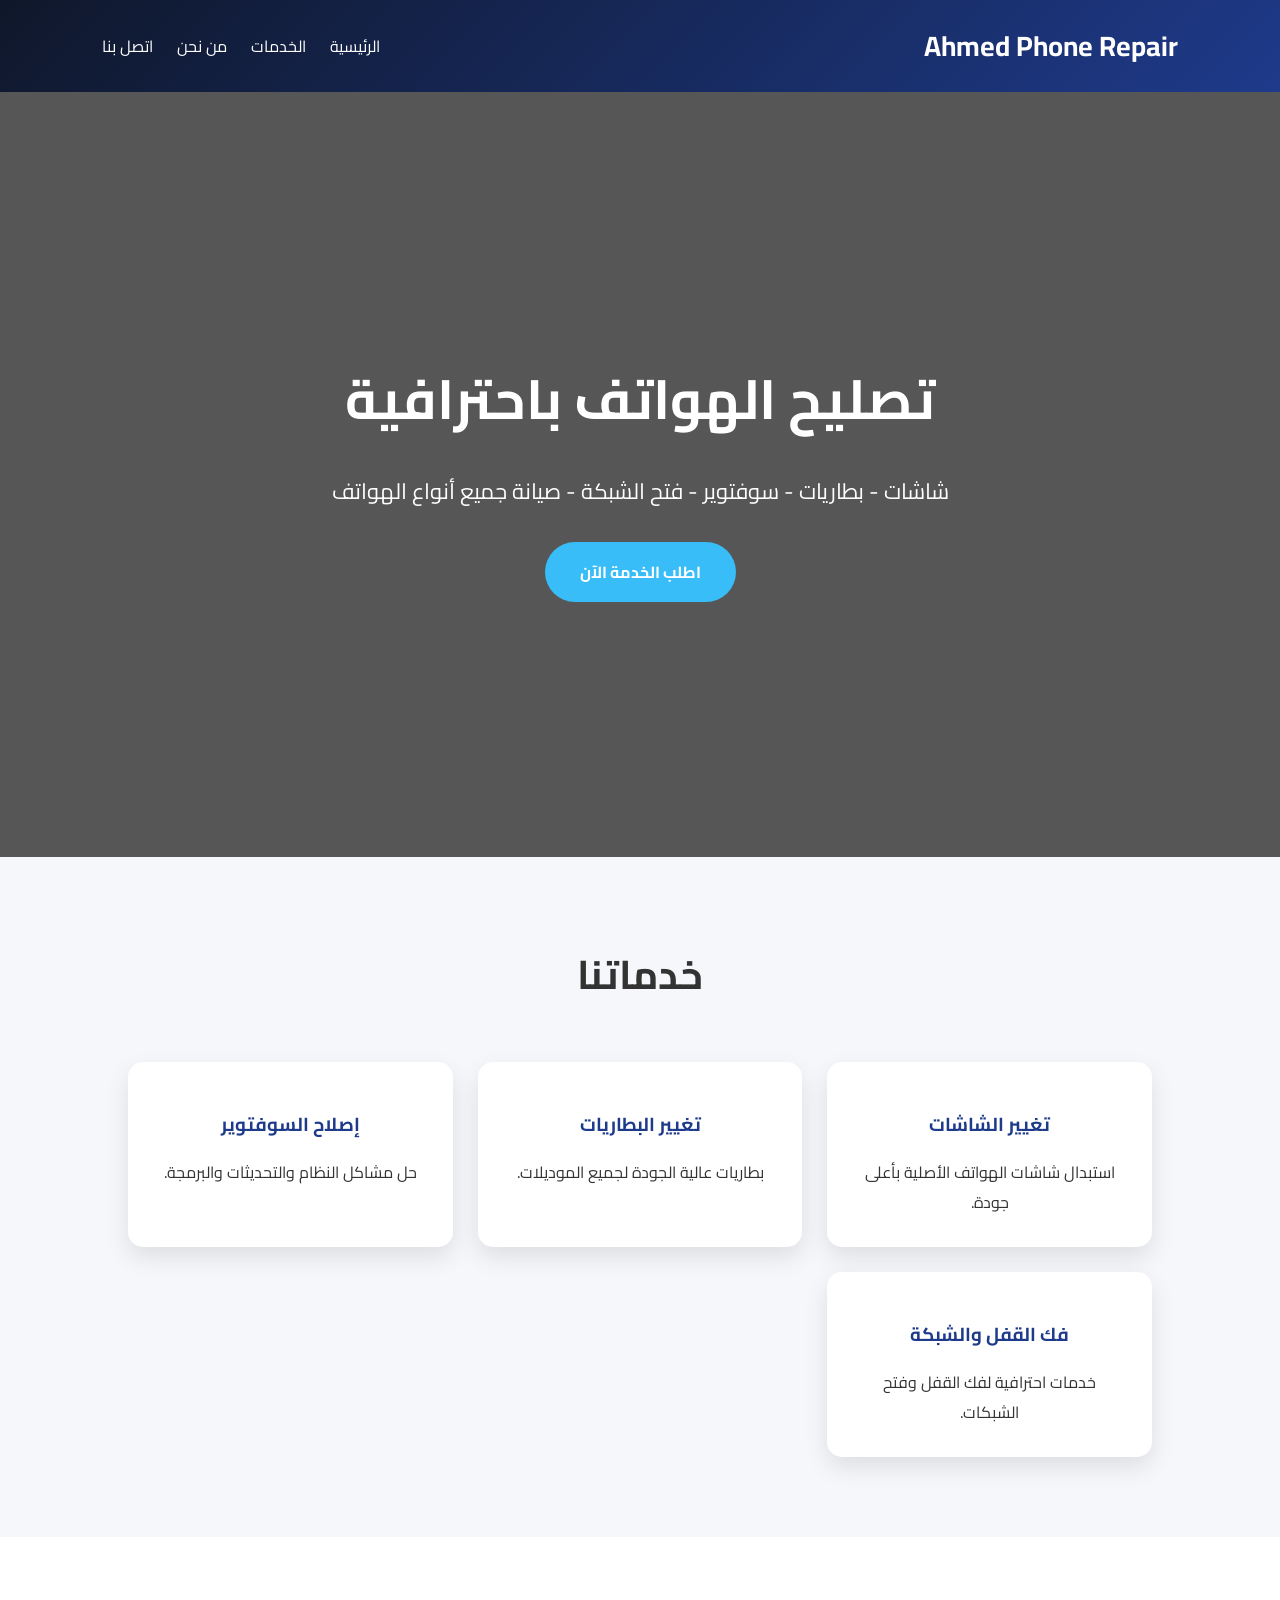
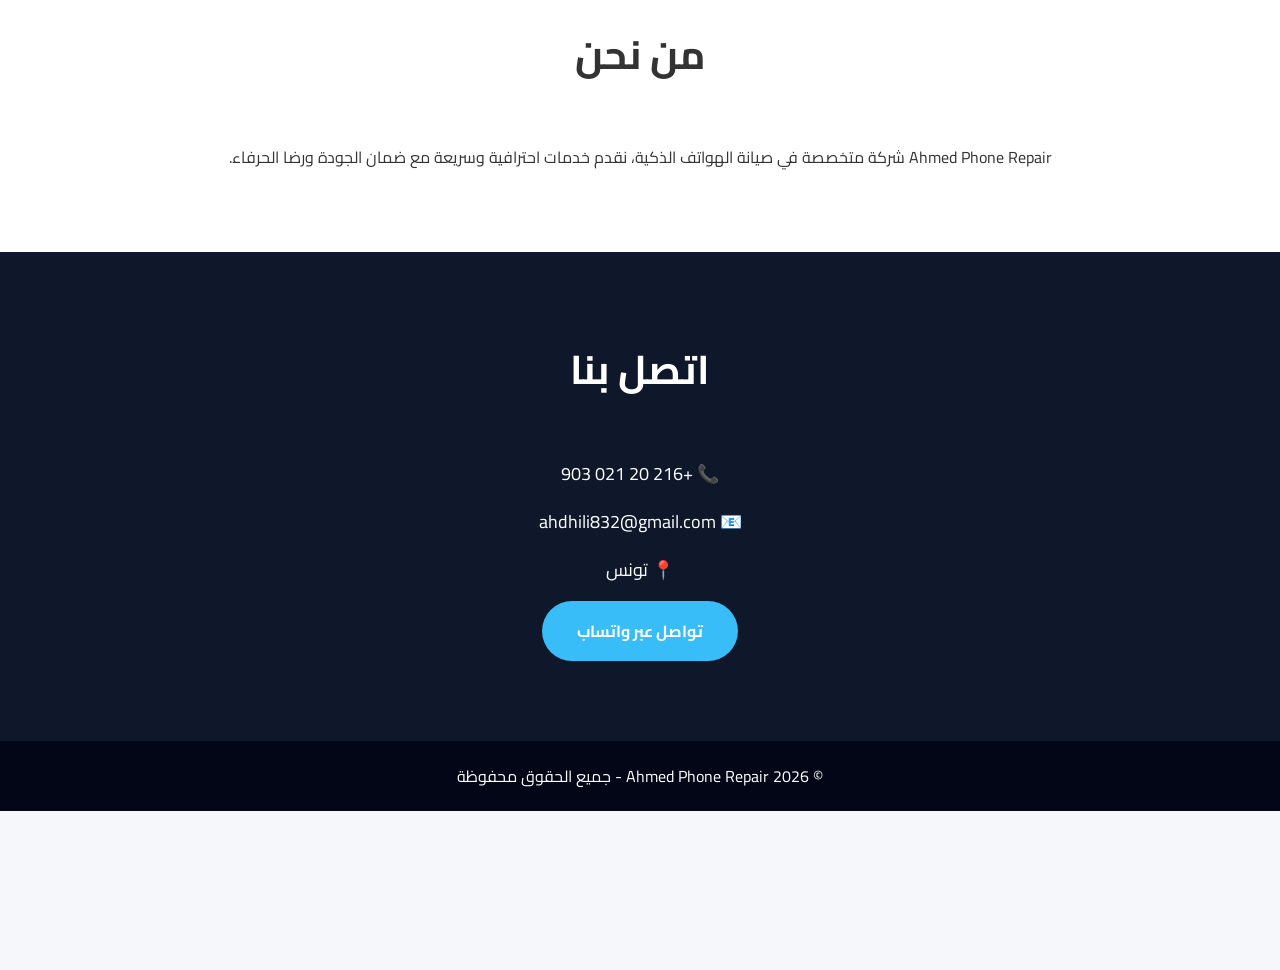
==== commit 2abba89f: "Update index.html" ====
--- a/index.html
+++ b/index.html
@@ -226,3 +226,7 @@
 
 </body>
 </html>
+
+<video class="bg-video" autoplay muted loop playsinline>
+    <source src="videos/repair.mp4" type="video/mp4">
+</video>
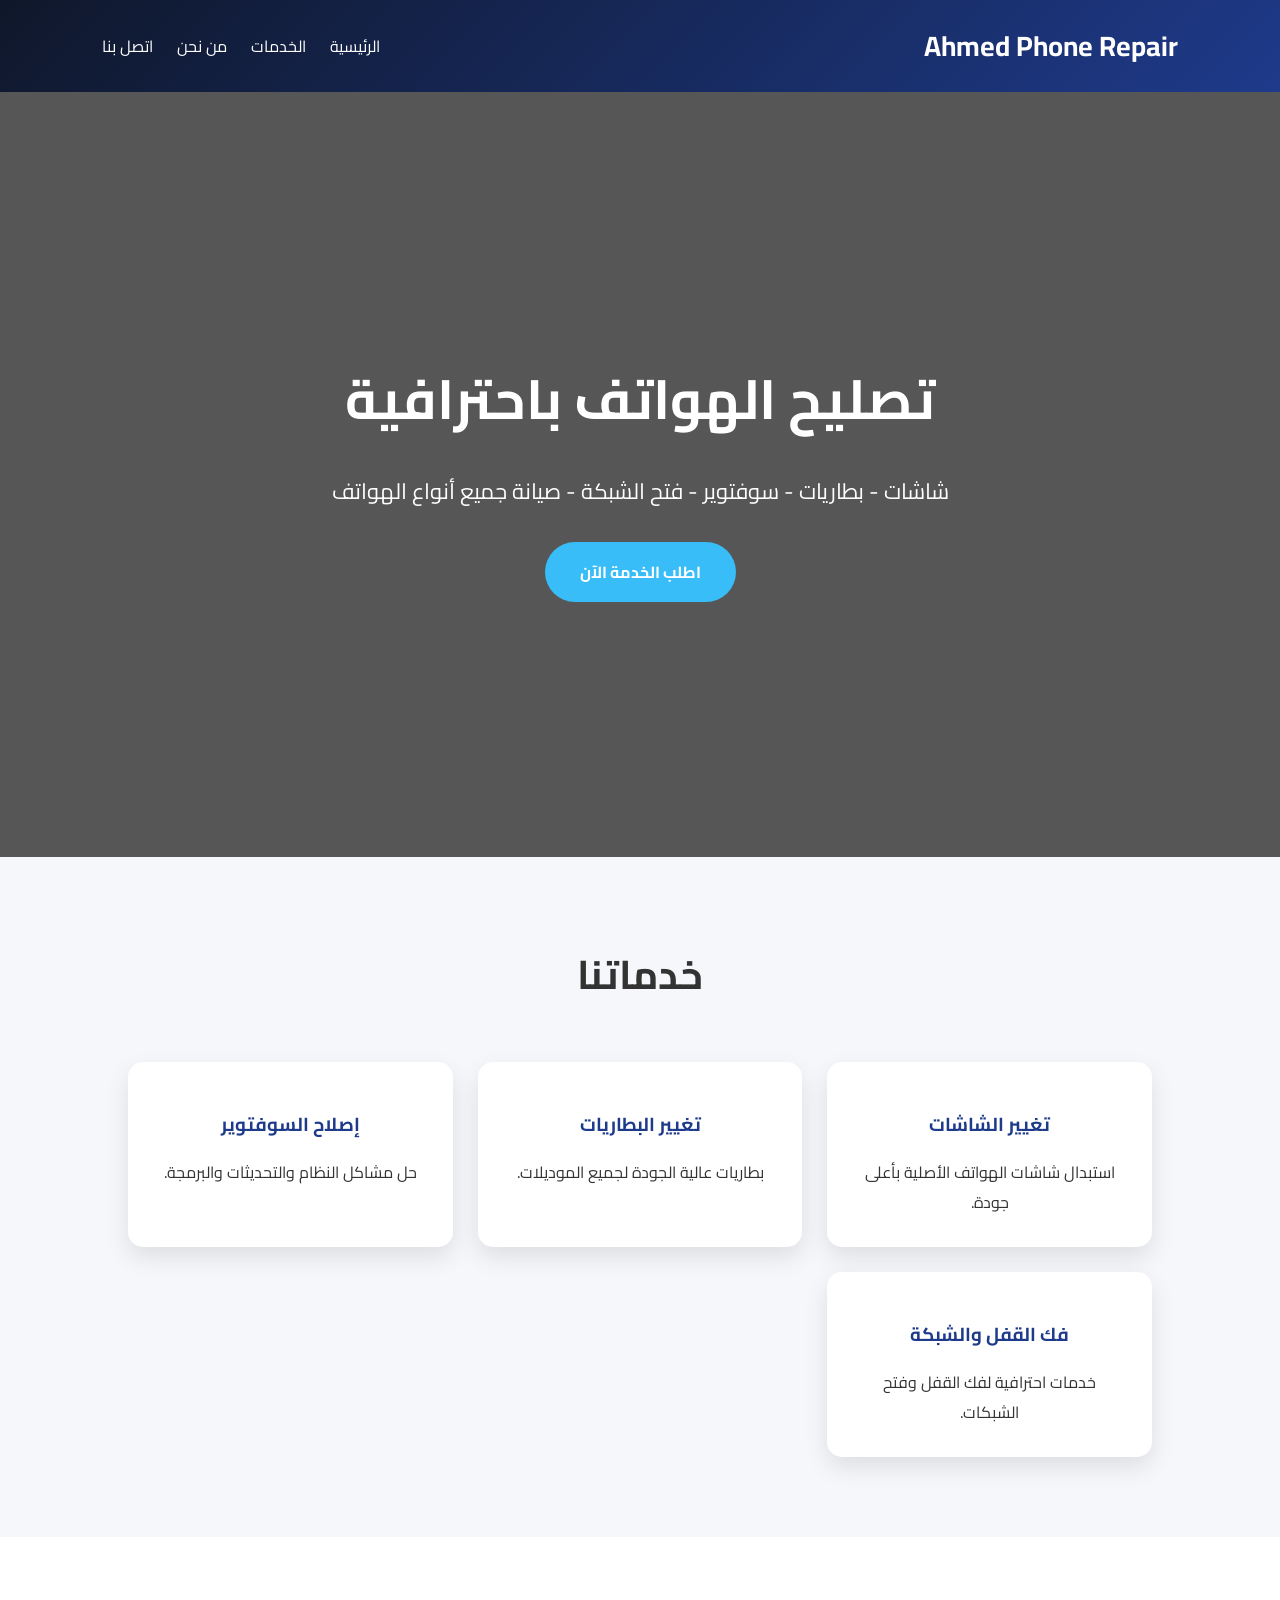
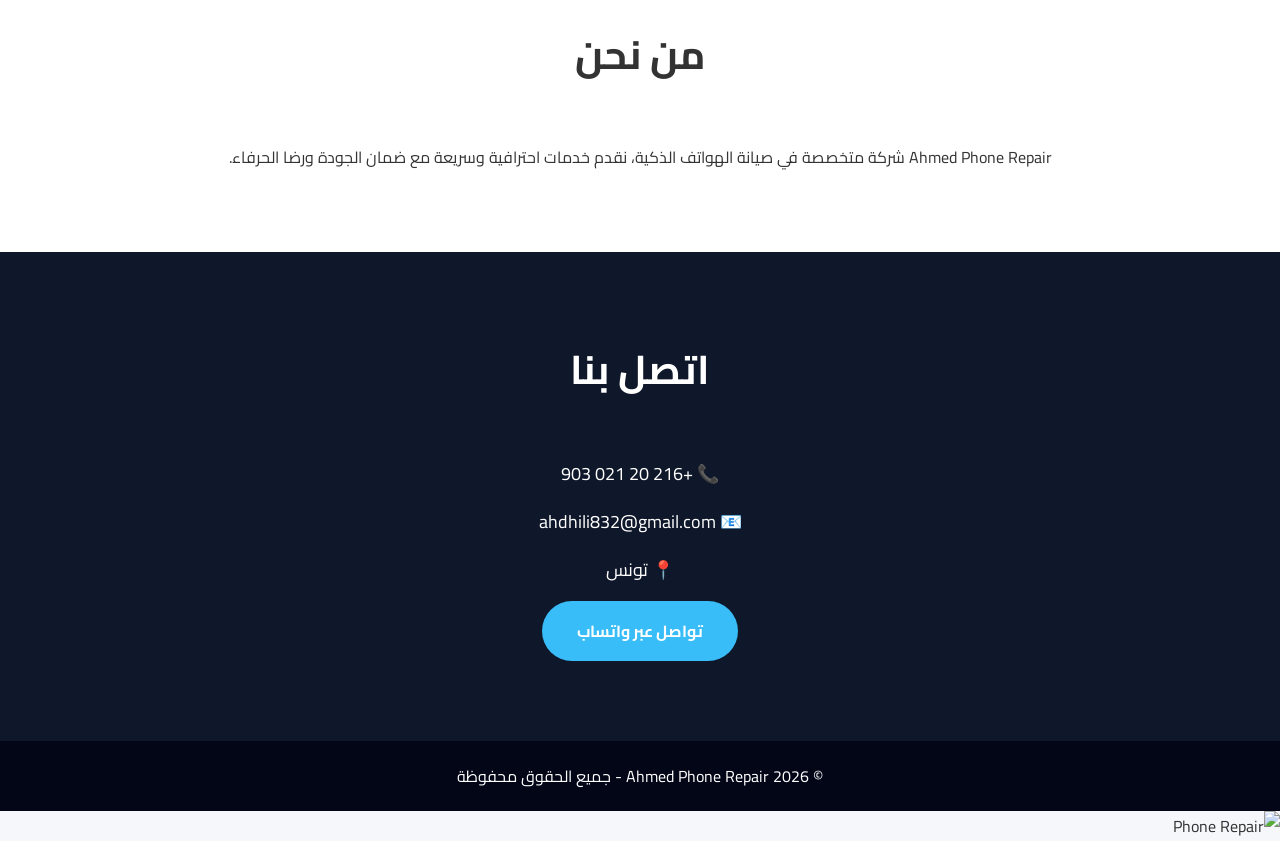
==== commit 53ee1ca5: "Update index.html" ====
--- a/index.html
+++ b/index.html
@@ -227,6 +227,6 @@
 </body>
 </html>
 
-<video class="bg-video" autoplay muted loop playsinline>
-    <source src="videos/repair.mp4" type="video/mp4">
-</video>
+<div class="gif-container">
+    <img src="images/repair.gif" alt="Phone Repair">
+</div>
